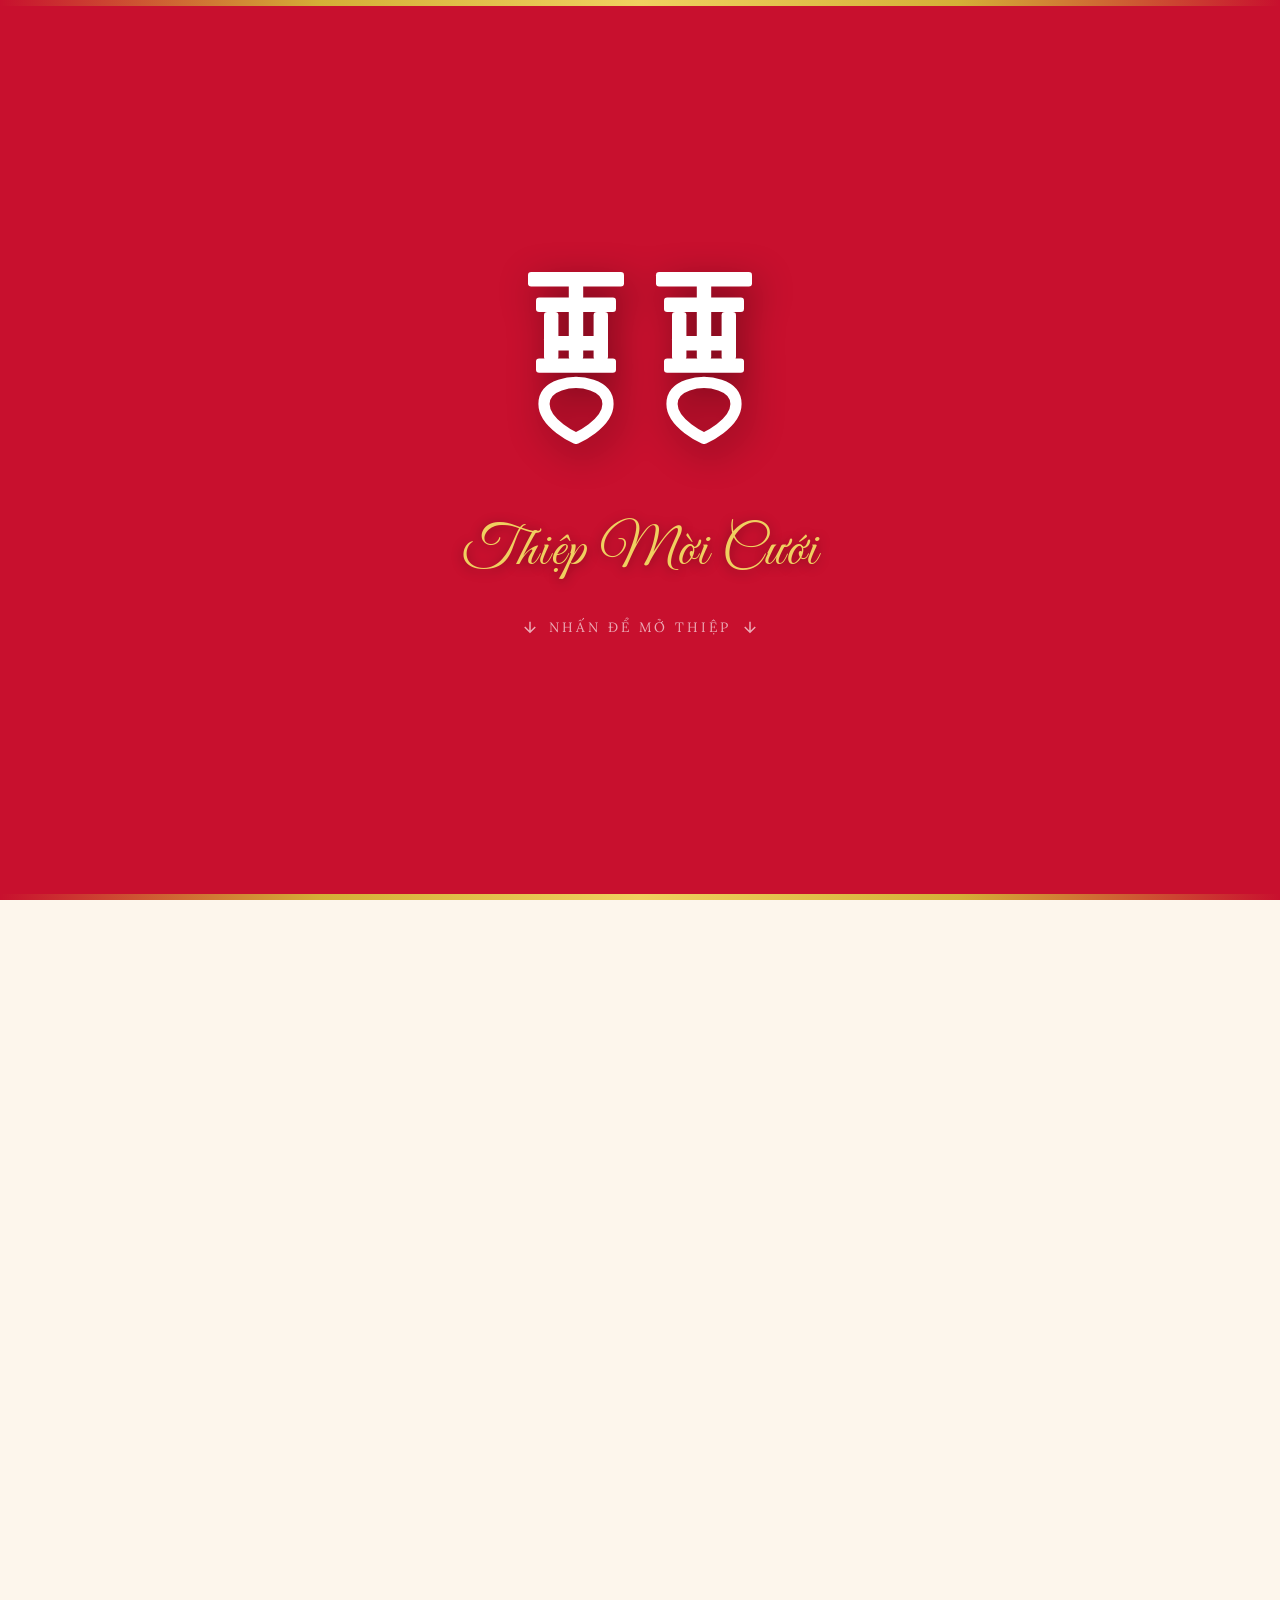
==== index.html @ eeea2973 "First commit" ====
<!DOCTYPE html>
<html lang="vi">
<head>
  <meta charset="UTF-8" />
  <meta name="viewport" content="width=device-width, initial-scale=1.0" />
  <title>Thiệp Mời Cưới – Văn Cường &amp; Hải Lý</title>
  <meta name="description" content="Trân trọng kính mời bạn đến dự lễ thành hôn của Văn Cường và Hải Lý" />

  <!-- Favicon -->
  <link rel="icon" href="data:image/svg+xml,<svg xmlns='http://www.w3.org/2000/svg' viewBox='0 0 100 100'><text y='.9em' font-size='90'>💍</text></svg>" />

  <!-- Open Graph (share Zalo / Facebook đẹp) -->
  <meta property="og:type"        content="website" />
  <meta property="og:title"       content="Thiệp Mời Cưới – Hải Lý &amp; Văn Cường" />
  <meta property="og:description" content="Trân trọng kính mời bạn đến dự lễ thành hôn của Văn Cường và Hải Lý" />
  <meta property="og:image"       content="images/cover/1.jpg" />
  <meta name="twitter:card"       content="summary_large_image" />

  <link rel="preconnect" href="https://fonts.googleapis.com" />
  <link rel="preconnect" href="https://fonts.gstatic.com" crossorigin />
  <link href="https://fonts.googleapis.com/css2?family=Playfair+Display:ital,wght@0,400;0,600;0,700;1,400&family=Great+Vibes&family=Lora:ital,wght@0,400;0,500;0,600;1,400;1,500&display=swap" rel="stylesheet" />
  <link rel="stylesheet" href="css/style.css?v=3" />
</head>
<body>

  <!-- ██████████████████████████████████████████
       CURTAIN – Màn kéo Song Hỷ
  ██████████████████████████████████████████ -->
  <div id="curtain" role="button" tabindex="0" aria-label="Nhấn để mở thiệp cưới" onclick="openCurtain()">
    <div class="curtain-inner">
      <div class="song-hy-wrap">
        <svg viewBox="0 0 300 280" xmlns="http://www.w3.org/2000/svg" fill="white">
          <!-- Left 喜 -->
          <rect x="10"  y="10"  width="120" height="18" rx="4"/>
          <rect x="20"  y="42"  width="100" height="18" rx="4"/>
          <rect x="30"  y="60"  width="18"  height="60" rx="4"/>
          <rect x="92"  y="60"  width="18"  height="60" rx="4"/>
          <rect x="30"  y="90"  width="80"  height="18" rx="4"/>
          <rect x="61"  y="10"  width="18"  height="110" rx="4"/>
          <rect x="20"  y="118" width="100" height="18" rx="4"/>
          <path d="M70,148 C70,148 30,148 30,175 C30,200 70,218 70,218 C70,218 110,200 110,175 C110,148 70,148 70,148 Z"
                fill="none" stroke="white" stroke-width="14" stroke-linejoin="round"/>
          <!-- Right 喜 -->
          <rect x="170" y="10"  width="120" height="18" rx="4"/>
          <rect x="180" y="42"  width="100" height="18" rx="4"/>
          <rect x="190" y="60"  width="18"  height="60" rx="4"/>
          <rect x="252" y="60"  width="18"  height="60" rx="4"/>
          <rect x="190" y="90"  width="80"  height="18" rx="4"/>
          <rect x="221" y="10"  width="18"  height="110" rx="4"/>
          <rect x="180" y="118" width="100" height="18" rx="4"/>
          <path d="M230,148 C230,148 190,148 190,175 C190,200 230,218 230,218 C230,218 270,200 270,175 C270,148 230,148 230,148 Z"
                fill="none" stroke="white" stroke-width="14" stroke-linejoin="round"/>
        </svg>
      </div>
      <p class="curtain-title">Thiệp Mời Cưới</p>
      <p class="curtain-hint">
        <svg width="18" height="18" viewBox="0 0 24 24" fill="none" stroke="currentColor" stroke-width="2"><path d="M12 5v14M5 12l7 7 7-7"/></svg>
        Nhấn để mở thiệp
        <svg width="18" height="18" viewBox="0 0 24 24" fill="none" stroke="currentColor" stroke-width="2"><path d="M12 5v14M5 12l7 7 7-7"/></svg>
      </p>
    </div>
  </div>

  <!-- ██████████████████████████████████████████
       SITE HEADER – Sticky navigation
  ██████████████████████████████████████████ -->
  <header class="site-header" id="site-header">
    <div class="site-header-inner">
      <p class="site-header-names">Hải Lý <span class="header-heart">♡</span> Văn Cường</p>
      <div class="site-header-tagline-wrap">
        <span class="tagline-line"></span>
        <p class="site-header-tagline">Just Married</p>
        <span class="tagline-line"></span>
      </div>
      <nav class="site-header-nav">
        <a href="#groom">Cặp đôi</a>
        <a href="#gallery">Album Hình Cưới</a>
        <a href="#events">Sự kiện cưới</a>
      </nav>
    </div>
  </header>

  <!-- ██████████████████████████████████████████
       MAIN PAGE
  ██████████████████████████████████████████ -->
  <div id="page">

    <!-- ══════════════════════════════════════
         1. THIỆP MỜI – Layout dọc (ảnh trên + nội dung dưới)
    ══════════════════════════════════════ -->
    <section id="cover" class="hero-section">

      <!-- Phần trên: Ảnh cặp đôi slider (Hỗ trợ lướt tay) -->
      <div class="hero-photo" id="hero-slider">
        <div class="hero-slider-track" id="hero-track">
          <div class="hero-slide"><img src="images/cover/1.jpg" alt="Văn Cường & Hải Lý" class="hero-photo-img" loading="eager" /></div>
          <div class="hero-slide"><img src="images/cover/2.jpg" alt="Văn Cường & Hải Lý" class="hero-photo-img" loading="lazy" /></div>
          <div class="hero-slide"><img src="images/cover/3.jpg" alt="Văn Cường & Hải Lý" class="hero-photo-img" loading="lazy" /></div>
        </div>
        <!-- Chỉ báo chấm -->
        <div class="hero-slider-dots" id="hero-dots"></div>
        <!-- Gradient mờ dần xuống -->
        <div class="hero-photo-fade"></div>
      </div>

      <!-- Phần dưới: Nội dung thiệp -->
      <div class="hero-card reveal">
        <!-- Song Hỷ nhỏ hơn & tinh sảo -->
        <div class="hero-songhy">
          <svg viewBox="0 0 300 280" xmlns="http://www.w3.org/2000/svg" fill="var(--red)" width="60">
            <path d="M10,40 L130,40 M10,80 L130,80 M40,20 L40,110 M100,20 L100,110 M10,120 L130,120 M40,120 L40,240 L100,240 L100,120 M40,180 L100,180" stroke="var(--red)" stroke-width="12" fill="none" stroke-linecap="round"/>
            <path d="M170,40 L290,40 M170,80 L290,80 M200,20 L200,110 M260,20 L260,110 M170,120 L290,120 M200,120 L200,240 L260,240 L260,120 M200,180 L260,180" stroke="var(--red)" stroke-width="12" fill="none" stroke-linecap="round"/>
          </svg>
        </div>

        <p class="hero-invite-label">Trân trọng kính mời</p>
        <p class="hero-invite-sub">Bạn và Người Thương</p>
        <div class="gold-line"></div>

        <h1 class="hero-title">Lễ Thành Hôn</h1>
        <p class="hero-names">Hải Lý <span>&amp;</span> Văn Cường</p>
        
        <div class="hero-body-text">
          Lễ thành hôn được tổ chức vào lúc <strong>09 GIỜ 00</strong><br/>
          <strong>CHỦ NHẬT - NGÀY 12 THÁNG 04 NĂM 2026</strong><br/>
          <span style="font-size: 0.85rem;">(Tức ngày 25 tháng 02 năm Bính Ngọ)</span><br/><br/>
          TẠI: <strong>TƯ GIA NHÀ TRAI</strong><br/>
          <em style="color: var(--gold-dk);">Số 230 phố Phạm Huy Thông, Xã Ân Thi, Tỉnh Hưng Yên</em>
        </div>

        <div class="hero-ornament">✦ ❦ ✦</div>

        <p class="hero-body-text" style="margin-bottom: 25px;">
          Sự hiện diện của Quý vị<br/>
          là niềm vinh hạnh cho gia đình chúng tôi!
        </p>

        <!-- Khung tên cha mẹ hai bên -->
        <div class="hero-families-grid">
          <div class="family-side-col">
            <p class="family-label">Gia đình Nhà Gái</p>
            <p class="family-parent">Ông: Mai Văn Hiền</p>
            <p class="family-parent">Bà: Tống Thị Lại</p>
          </div>
          <div class="family-divider-vertical"></div>
          <div class="family-side-col">
            <p class="family-label">Gia đình Nhà Trai</p>
            <p class="family-parent">Ông: Nguyễn Văn Thố</p>
            <p class="family-parent">Bà: Nguyễn Thị Quyên</p>
          </div>
        </div>

        <p class="hero-scroll-hint">↓ Cuộn xuống ↓</p>
      </div>

    </section>


    <!-- ══════════════════════════════════════
         3. CHÚ RỂ
    ══════════════════════════════════════ -->
    <section id="groom" class="person-section groom-section">
      <div class="person-inner reveal">
        <div class="person-photo-wrap">
          <div class="person-photo-placeholder">
            <img
              src="images/groom/4.jpg"
              alt="Chú rể Nguyễn Văn Cường"
              class="person-photo-img"
              loading="lazy"
            />
          </div>
          <div class="person-photo-frame"></div>
        </div>
        <div class="person-info">
          <p class="person-role">Chú Rể</p>
          <h2 class="person-name">Nguyễn Văn Cường</h2>
          <div class="gold-line gold-line--left"></div>
          <p class="person-desc">
            Chàng trai với nụ cười ấm áp và trái tim chân thành.<br/>
            Người đã chọn Hải Lý làm bạn đồng hành suốt cuộc đời.
          </p>
          <div class="person-tags">
            <span>Đến từ Hưng Yên</span>
          </div>
        </div>
      </div>
    </section>

    <!-- ══════════════════════════════════════
         4. CÔ DÂU
    ══════════════════════════════════════ -->
    <section id="bride" class="person-section bride-section">
      <div class="person-inner person-inner--reverse reveal">
        <div class="person-photo-wrap">
          <div class="person-photo-placeholder">
            <img
              src="images/bride/5.jpg"
              alt="Cô dâu Mai Thị Hải Lý"
              class="person-photo-img"
              loading="lazy"
            />
          </div>
          <div class="person-photo-frame"></div>
        </div>
        <div class="person-info">
          <p class="person-role">Cô Dâu</p>
          <h2 class="person-name">Mai Thị Hải Lý</h2>
          <div class="gold-line gold-line--left"></div>
          <p class="person-desc">
            Cô gái với đôi mắt sáng và nụ cười rạng rỡ.<br/>
            Người đã chọn Văn Cường làm điểm tựa của cả cuộc đời.
          </p>
          <div class="person-tags">
            <span>📍 Đến từ Thanh Hóa</span>
          </div>
        </div>
      </div>
    </section>

    <!-- ══════════════════════════════════════
         8. THỜI GIAN SỰ KIỆN
    ══════════════════════════════════════ -->
    <section id="events" class="events-section">
      <div class="section-header reveal">
        <p class="section-tag">📅 Thời Gian Tổ Chức</p>
        <h2 class="section-title">Chương Trình</h2>
        <div class="gold-line"></div>
      </div>

      <!-- Countdown -->
      <div class="countdown-wrap reveal">
        <p class="countdown-label">Đếm ngược đến ngày vui</p>
        <div class="countdown" id="countdown">
          <div class="cd-box"><div class="cd-num" id="cd-days">--</div><div class="cd-lbl">Ngày</div></div>
          <div class="cd-box"><div class="cd-num" id="cd-hours">--</div><div class="cd-lbl">Giờ</div></div>
          <div class="cd-box"><div class="cd-num" id="cd-mins">--</div><div class="cd-lbl">Phút</div></div>
          <div class="cd-box"><div class="cd-num" id="cd-secs">--</div><div class="cd-lbl">Giây</div></div>
        </div>
      </div>

      <div class="event-cards reveal">
        <!-- Sự kiện 1 -->
        <div class="event-card">
          <div class="event-icon">💍</div>
          <h3 class="event-title">Lễ Nạp Tài</h3>
          <div class="event-divider"></div>
          <div class="event-info-row">
            <span class="event-date">Thứ 3, 07/04/2026</span>
            <span class="event-time">07 giờ 00</span>
          </div>
          <p class="event-address"><strong>(Tức ngày 20/02 Âm lịch)</strong><br/>Tại tư gia nhà gái<br/>Thôn Mỹ Dương, Xã Hà Long, Tỉnh Thanh Hóa</p>
        </div>

        <!-- Sự kiện 2 -->
        <div class="event-card">
          <div class="event-icon">🍲</div>
          <h3 class="event-title">Bữa Cơm Thân Mật</h3>
          <div class="event-divider"></div>
          <div class="event-info-row">
            <span class="event-date">Thứ 7, 11/04/2026</span>
            <span class="event-time">10 giờ 00 sáng</span>
          </div>
          <p class="event-address"><strong>(Tức ngày 24/02 Âm lịch)</strong><br/>Tại tư gia nhà gái<br/>Thôn Mỹ Dương, Xã Hà Long, Tỉnh Thanh Hóa</p>
        </div>

        <!-- Sự kiện 3 -->
        <div class="event-card">
          <div class="event-icon">🥂</div>
          <h3 class="event-title">Lễ Thành Hôn & Tiệc Cưới</h3>
          <div class="event-divider"></div>
          <div class="event-info-row">
            <span class="event-date">Chủ Nhật, 12/04/2026</span>
            <span class="event-time">09 giờ 00 sáng</span>
          </div>
          <p class="event-address">Tại tư gia nhà trai<br/>Số 230 phố Phạm Huy Thông, Xã Ân Thi, Tỉnh Hưng Yên</p>
        </div>
      </div><!-- /.event-cards -->
    </section>

    <!-- ══════════════════════════════════════
         10. QUÀ CƯỚI & VỊ TRÍ
    ══════════════════════════════════════ -->
    <section id="qr" class="qr-section reveal" style="background: var(--cream); padding: 50px 20px;">
      <div class="section-header">
        <p class="section-tag">🎁 Mừng Cưới & 📍 Chỉ Đường</p>
        <h2 class="section-title">Quà Cưới & Vị Trí</h2>
        <div class="gold-line"></div>
        <p class="section-text">
          Mọi sự hiện diện đều là món quà quý giá nhất. Bạn có thể mừng cưới<br/>
          hoặc xem bản đồ chỉ đường bên dưới.
        </p>
      </div>
      <div class="qr-cards" style="max-width: 1100px; margin: 0 auto;">
        <!-- Card Nhà Trai -->
        <div class="qr-card" style="max-width: 520px; width: 100%;">
          <p class="qr-role">Chú Rể (Nhà Trai)</p>
          <p class="qr-name">Nguyễn Văn Cường</p>
          <div class="qr-flex-row">
            <!-- QR -->
            <div class="qr-item">
              <div class="qr-box">
                <img src="https://img.vietqr.io/image/MB-200068866-compact2.png?accountName=NGUYEN%20VAN%20CUONG" alt="QR Chú Rể" style="width: 100%; height: auto; border-radius: 10px;">
              </div>
              <p class="qr-bank">MBBank</p>
              <p class="qr-account">STK: 200068866</p>
            </div>
            <!-- Map -->
            <div class="map-item">
              <div class="qr-box" style="padding: 0; overflow: hidden; border-radius: 12px;">
                <iframe src="https://www.google.com/maps/embed?pb=!1m17!1m12!1m3!1d5588.167264202053!2d106.07519699449956!3d20.805268425212102!2m3!1f0!2f0!3f0!3m2!1i1024!2i768!4f13.1!3m2!1m1!2zMjDCsDQ4JzIwLjgiTiAxMDbCsDA0JzQzLjAiRQ!5e0!3m2!1svi!2s!4v1774176995070!5m2!1svi!2s" width="100%" height="220" style="border:0; display: block;" allowfullscreen="" loading="lazy" referrerpolicy="no-referrer-when-downgrade"></iframe>
              </div>
              <p class="qr-bank">📍 Ân Thi - Hưng Yên</p>
              <p class="qr-account">Chỉ đường nhà Trai</p>
            </div>
          </div>
        </div>

        <!-- Card Nhà Gái -->
        <div class="qr-card" style="max-width: 520px; width: 100%;">
          <p class="qr-role">Cô Dâu (Nhà Gái)</p>
          <p class="qr-name">Mai Thị Hải Lý</p>
          <div class="qr-flex-row">
            <!-- QR -->
            <div class="qr-item">
              <div class="qr-box">
                <img src="https://img.vietqr.io/image/ICB-108880328864-compact2.png?accountName=MAI%20THI%20HAI%20LY" alt="QR Cô Dâu" style="width: 100%; height: auto; border-radius: 10px;">
              </div>
              <p class="qr-bank">VietinBank</p>
              <p class="qr-account">STK: 108880328864</p>
            </div>
            <!-- Map -->
            <div class="map-item">
              <div class="qr-box" style="padding: 0; overflow: hidden; border-radius: 12px;">
                <iframe src="https://www.google.com/maps/embed?pb=!1m17!1m12!1m3!1d7495.345976560345!2d105.81343527116394!3d20.06413545974829!2m3!1f0!2f0!3f0!3m2!1i1024!2i768!4f13.1!3m2!1m1!2zMjDCsDAzJzUwLjMiTiAxMDXCsDQ4JzQ4LjQiRQ!5e0!3m2!1svi!2s!4v1774176956114!5m2!1svi!2s" width="100%" height="220" style="border:0; display: block;" allowfullscreen="" loading="lazy" referrerpolicy="no-referrer-when-downgrade"></iframe>
              </div>
              <p class="qr-bank">📍 Hà Trung - Thanh Hoá</p>
              <p class="qr-account">Chỉ đường nhà Gái</p>
            </div>
          </div>
        </div>
      </div>
    </section>



    <!-- ══════════════════════════════════════
         6. CÂU CHUYỆN TÌNH YÊU
    ══════════════════════════════════════ -->
    <section id="story" class="story-section">
      <div class="section-header reveal">
        <p class="section-tag">❤ Câu Chuyện Của Chúng Tôi</p>
        <h2 class="section-title">Hành Trình Tình Yêu</h2>
        <div class="gold-line"></div>
        <p class="section-text">
          Mỗi câu chuyện tình yêu đều đẹp theo cách riêng của nó,<br/>
          nhưng câu chuyện của chúng tôi là câu chuyện yêu thích nhất của chúng tôi.
        </p>
      </div>

      <div class="timeline-v2">

        <!-- Item 1: LEFT – text trái, ảnh phải -->
        <div class="tl2-item tl2-item--left reveal">
          <div class="tl2-content">
            <h3 class="tl2-title">Lần Đầu Gặp Nhau</h3>
            <p class="tl2-desc">Lần đầu gặp nhau trong một buổi tiệc của người bạn chung, giữa vô vàn người xa lạ… ánh mắt ta vô tình chạm nhau. Chỉ một khoảnh khắc ngắn ngủi ấy, nhưng lại như định mệnh đã khẽ lên tiếng. Từ cái nhìn đầu tiên ấy, mọi thứ dần bắt đầu — nhẹ nhàng, nhưng đủ sâu sắc để thay đổi cả một cuộc đời.</p>
          </div>
          <div class="tl2-dot"></div>
          <div class="tl2-photo">
            <img
              src="images/story/z7645731722626_acb56179fa75c90fd8df4c9d98863fc4.jpg"
              alt="Lần đầu gặp nhau"
              class="tl2-photo-img"
              loading="lazy"
            />
          </div>
        </div>

        <!-- Item 2: RIGHT – ảnh trái, text phải -->
        <div class="tl2-item tl2-item--right reveal">
          <div class="tl2-content">
            <h3 class="tl2-title">Chính Thức Hẹn Hò</h3>
            <p class="tl2-desc">Sau những ngày trò chuyện không ngừng, những dòng tin nhắn kéo dài đến khuya và những buổi cà phê đầy tiếng cười, chúng tôi dần nhận ra mình đã tìm thấy nhau.

Rồi một cách thật tự nhiên, chúng tôi chính thức bên nhau — từ đó, hai trái tim bắt đầu chung một nhịp đập.</p>
          </div>
          <div class="tl2-dot"></div>
          <div class="tl2-photo">
            <img
              src="images/story/z7645743670129_f21bcc566aed284ad19f9def90bb7ffd2.jpg"
              alt="Chính thức hẹn hò"
              class="tl2-photo-img"
              loading="lazy"
            />
          </div>
        </div>

        <!-- Item 3: LEFT – text trái, ảnh phải -->
        <div class="tl2-item tl2-item--left reveal">
          <div class="tl2-content">
            <h3 class="tl2-title">Chuyến Du Lịch Đầu Tiên</h3>
            <p class="tl2-desc">Tam Đảo là nơi chúng mình lựa chọn đầu tiên. Sau đó là một chuỗi food tour khắp Hà Nội, rồi những chuyến đi lên núi, xuống biển qua nhiều tỉnh thành khác.

Cứ thế, cùng nhau đi qua từng hành trình, chúng mình đã có thật nhiều kỷ niệm — hóa ra cũng đã đi được khá nhiều nơi rồi đó, hihi 😄</p>
          </div>
          <div class="tl2-dot"></div>
          <div class="tl2-photo">
            <img
              src="images/story/z7645737730275_b78ca836f72871135c5336a354ddeef2.jpg"
              alt="Chuyến du lịch đầu tiên"
              class="tl2-photo-img"
              loading="lazy"
            />
          </div>
        </div>

        <!-- Item 4: RIGHT – ảnh trái, text phải -->
        <div class="tl2-item tl2-item--right reveal">
          <div class="tl2-content">
            <h3 class="tl2-title">Lời Cầu Hôn</h3>
            <p class="tl2-desc">Anh đã từng đứng trước cổng nhà em rất nhiều lần, chỉ để được gặp em thêm một chút. Nhưng lần này, anh không muốn chỉ đứng dó nữa...Anh muốn đứng bên em cả đời. Em đồng ý làm vợ anh nhé?" Em khẽ gật đầu đồng ý.</p>
          </div>
          <div class="tl2-dot"></div>
          <div class="tl2-photo">
            <img
              src="images/story/z7645743670129_f21bcc566aed284ad19f9def90bb7ffd.jpg"
              alt="Lời cầu hôn"
              class="tl2-photo-img"
              loading="lazy"
            />
          </div>
        </div>

      </div>
    </section>


    <!-- ══════════════════════════════════════
         7. ALBUM ẢNH
    ══════════════════════════════════════ -->
    <section id="gallery" class="gallery-section">
      <div class="section-header reveal">
        <p class="section-tag">📸 Album Ảnh</p>
        <h2 class="section-title">Khoảnh Khắc Của Chúng Tôi</h2>
        <div class="gold-line"></div>
      </div>
      <div class="gallery-grid reveal">

        <!-- Cot 1: anh tall chiem 2 hang -->
        <div class="gallery-item">
          <img
            src="images/gallery/_TTT2731.jpg"
            alt="Khoảnh khắc 1"
            class="gallery-img"
            loading="lazy"
          />
          <div class="gallery-overlay"><span>💕</span></div>
        </div>

        <!-- Cot 2 + 3: hang 1 -->
        <div class="gallery-item">
          <img
            src="images/gallery/_TTT2773.jpg"
            alt="Khoảnh khắc 2"
            class="gallery-img"
            loading="lazy"
          />
          <div class="gallery-overlay"><span>💕</span></div>
        </div>

        <div class="gallery-item">
          <img
            src="images/gallery/_TTT2814.jpg"
            alt="Khoảnh khắc 3"
            class="gallery-img"
            loading="lazy"
          />
          <div class="gallery-overlay"><span>💕</span></div>
        </div>

        <!-- Cot 2 + 3: hang 2 -->
        <div class="gallery-item">
          <img
            src="images/gallery/_TTT2855.jpg"
            alt="Khoảnh khắc 4"
            class="gallery-img"
            loading="lazy"
          />
          <div class="gallery-overlay"><span>💕</span></div>
        </div>

        <div class="gallery-item">
          <img
            src="images/gallery/_TTT2939.jpg"
            alt="Khoảnh khắc 5"
            class="gallery-img"
            loading="lazy"
          />
          <div class="gallery-overlay"><span>💕</span></div>
        </div>

        <!-- Anh thu 6 -->
        <div class="gallery-item">
          <img
            src="images/gallery/_TTT2987.jpg"
            alt="Khoảnh khắc 6"
            class="gallery-img"
            loading="lazy"
          />
          <div class="gallery-overlay"><span>💕</span></div>
        </div>

        <!-- Hang 3: them 3 anh ngang de lap day khoang trong -->
        <div class="gallery-item">
          <img
            src="images/gallery/_TTT2992.jpg"
            alt="Khoảnh khắc 7"
            class="gallery-img"
            loading="lazy"
          />
          <div class="gallery-overlay"><span>💕</span></div>
        </div>

        <div class="gallery-item">
          <img
            src="images/gallery/_TTT3084.jpg"
            alt="Khoảnh khắc 8"
            class="gallery-img"
            loading="lazy"
          />
          <div class="gallery-overlay"><span>💕</span></div>
        </div>

        <div class="gallery-item">
          <img
            src="images/gallery/_TTT3112.jpg"
            alt="Khoảnh khắc 9"
            class="gallery-img"
            loading="lazy"
          />
          <div class="gallery-overlay"><span>💕</span></div>
        </div>

        <div class="gallery-item">
          <img
            src="images/gallery/_TTT3156.jpg"
            alt="Khoảnh khắc 10"
            class="gallery-img"
            loading="lazy"
          />
          <div class="gallery-overlay"><span>💕</span></div>
        </div>

        <div class="gallery-item">
          <img
            src="images/gallery/_TTT3203.jpg"
            alt="Khoảnh khắc 11"
            class="gallery-img"
            loading="lazy"
          />
          <div class="gallery-overlay"><span>💕</span></div>
        </div>

        <div class="gallery-item">
          <img
            src="images/gallery/hhhhhh.jpg"
            alt="Khoảnh khắc 12"
            class="gallery-img"
            loading="lazy"
          />
          <div class="gallery-overlay"><span>💕</span></div>
        </div>

        <div class="gallery-item">
          <img
            src="images/gallery/tttt.jpg"
            alt="Khoảnh khắc 13"
            class="gallery-img"
            loading="lazy"
          />
          <div class="gallery-overlay"><span>💕</span></div>
        </div>

      </div>
    </section>



    <!-- ══════════════════════════════════════
         9. RSVP
    ══════════════════════════════════════ -->
    <section id="rsvp" class="rsvp-section">
      <div class="section-header reveal">
        <p class="section-tag">💌 Xác Nhận Tham Dự</p>
        <h2 class="section-title">Bạn Sẽ Đến Chứ?</h2>
        <div class="gold-line"></div>
        <p class="section-text">
          Sự hiện diện của bạn là niềm vui lớn nhất với chúng tôi.<br/>
        </p>
      </div>
      <form class="rsvp-form reveal" id="rsvp-form">
        <div class="rsvp-row">
          <input type="text"   id="rsvp-name"   placeholder="Họ và tên của bạn ✦" required />
          <input type="tel"    id="rsvp-phone"  placeholder="Số điện thoại ✦" />
        </div>
        <select id="rsvp-attend">
          <option value="">-- Bạn có tham dự không? --</option>
          <option value="yes">✅ Tôi sẽ tham dự</option>
          <option value="no">❌ Rất tiếc, tôi không thể đến</option>
        </select>
        <input type="number" id="rsvp-guests" placeholder="Số người đi cùng (nếu có)" min="0" max="10" />
        <textarea id="rsvp-msg" placeholder="Lời chúc gửi đến cô dâu & chú rể... 💕"></textarea>
        <button type="submit" class="btn-rsvp">Gửi Xác Nhận 💌</button>
      </form>
    </section>

    <!-- ══════════════════════════════════════
         10. MÃ QR
    ══════════════════════════════════════ -->
    

    <!-- ══════════════════════════════════════
         FOOTER
    ══════════════════════════════════════ -->
    <footer class="site-footer">
      <div class="footer-songhy">囍</div>
      <span class="footer-names">Hải Lý &amp; Văn Cường</span>
      <p class="footer-date">12 · 04 · 2026</p>
      <p class="footer-wish">Trân trọng kính mời · Hạnh phúc mãi mãi 💕</p>
      <p class="footer-credit">Made with ❤ for our special day</p>
    </footer>

  </div><!-- /#page -->

  <!-- ══════════════════════════════════════
       RSVP TOAST NOTIFICATION MODAL
  ══════════════════════════════════════ -->
  <div id="rsvp-toast-overlay" class="rsvp-toast-overlay" role="dialog" aria-modal="true" aria-labelledby="rsvp-toast-title">
    <div id="rsvp-toast-box" class="rsvp-toast">
      <span class="rsvp-toast-icon" id="rsvp-toast-icon">💌</span>
      <div class="rsvp-toast-title" id="rsvp-toast-title-text">Cảm ơn bạn!</div>
      <div class="rsvp-toast-name" id="rsvp-toast-name"></div>
      <div class="rsvp-toast-divider"></div>
      <div class="rsvp-toast-msg" id="rsvp-toast-msg"></div>
      <div class="rsvp-toast-hearts" id="rsvp-toast-hearts">💕 ❤️ 💍 ❤️ 💕</div>
      <button class="rsvp-toast-close" id="rsvp-toast-close">Đóng lại</button>
    </div>
  </div>

  <!-- Muisc Box -->
  <button id="music-toggle" class="music-toggle" aria-label="Tắt/Mở Nhạc" onclick="toggleMusic()">
    <svg xmlns="http://www.w3.org/2000/svg" viewBox="0 0 24 24" fill="currentColor" width="24" height="24"><path d="M12 3v10.55c-.59-.34-1.27-.55-2-.55-2.21 0-4 1.79-4 4s1.79 4 4 4 4-1.79 4-4V7h4V3h-6z"/></svg>
  </button>
  <audio id="bg-music" loop>
    <source src="media/music.mp3" type="audio/mpeg">
  </audio>

  <!-- Hearts canvas -->
  <canvas id="hearts-canvas" aria-hidden="true"></canvas>

  <script src="js/main.js?v=3"></script>
</body>
</html>
---- css/style.css ----
/* ===========================================================
   RESET & VARIABLES
=========================================================== */
*, *::before, *::after { margin: 0; padding: 0; box-sizing: border-box; }

:root {
  --red:     #c8102e;
  --red-dk:  #9b0b22;
  --gold:    #d4af37;
  --gold-lt: #f0d060;
  --cream:   #fdf6ec;
  --cream-dk:#f5e8d0;
  --text:    #3a2a1a;
  --text-lt: #7a5c3a;
  --white:   #ffffff;
  --shadow:  rgba(0,0,0,0.12);
}

html { scroll-behavior: smooth; }
body { font-family: 'Lora', serif; color: var(--text); background: var(--cream); overflow-x: hidden; }

/* ===========================================================
   HEARTS CANVAS (xuyen suot)
=========================================================== */
#hearts-canvas {
  position: fixed; inset: 0;
  pointer-events: none; z-index: 9999;
  width: 100%; height: 100%;
}

/* ===========================================================
   CURTAIN
=========================================================== */
#curtain {
  position: fixed; inset: 0; z-index: 1000;
  background: var(--red);
  display: flex; align-items: center; justify-content: center;
  cursor: pointer;
  transition: transform 1.3s cubic-bezier(.77,0,.18,1);
  transform-origin: top center;
}
/* Accessibility: hiển thị outline khi focus bằng bàn phím */
#curtain:focus-visible {
  outline: 3px solid var(--gold-lt);
  outline-offset: -6px;
}
#curtain.open { transform: translateY(-100%); }
#curtain::before, #curtain::after {
  content: ''; position: absolute; left: 0; right: 0; height: 6px;
  background: linear-gradient(90deg, transparent, var(--gold), var(--gold-lt), var(--gold), transparent);
}
#curtain::before { top: 0; }
#curtain::after  { bottom: 0; }

.curtain-inner { 
  text-align: center; 
  display: flex; flex-direction: column; align-items: center; justify-content: center;
  width: 100%; padding: 20px;
}

.song-hy-wrap {
  width: min(240px, 52vw);
  filter: drop-shadow(6px 10px 18px rgba(0,0,0,.4));
  animation: float 3s ease-in-out infinite;
}
@keyframes float {
  0%,100% { transform: translateY(0); }
  50%      { transform: translateY(-14px); }
}

.curtain-title {
  font-family: 'Great Vibes', cursive;
  color: var(--gold-lt); font-size: clamp(2rem,6vw,3.5rem);
  margin-top: 24px; letter-spacing: 2px;
  text-shadow: 0 2px 12px rgba(0,0,0,.4);
}
.curtain-sub {
  font-family: 'Lora', serif;
  color: rgba(255,255,255,.8); font-size: clamp(1rem,3vw,1.4rem);
  letter-spacing: 4px; margin-top: 8px;
}
.curtain-hint {
  margin-top: 32px; color: rgba(255,255,255,.65);
  font-family: 'Lora', serif;
  font-size: .85rem; letter-spacing: 3px; text-transform: uppercase;
  display: flex; align-items: center; justify-content: center; gap: 10px;
  animation: pulse 2s ease-in-out infinite;
}
@keyframes pulse { 0%,100%{opacity:.5} 50%{opacity:1} }
.curtain-hint svg { animation: bounce 1.5s ease-in-out infinite; }
@keyframes bounce { 0%,100%{transform:translateY(0)} 50%{transform:translateY(6px)} }

/* ===========================================================
   PAGE WRAPPER
=========================================================== */
#page { opacity: 0; transition: opacity .6s ease; }
#page.visible { opacity: 1; }

/* ===========================================================
   SHARED UTILITIES
=========================================================== */
.gold-line {
  width: 160px; height: 1px; margin: 18px auto;
  background: linear-gradient(90deg, transparent, var(--gold), transparent);
}
.gold-line--left { margin-left: 0; }

.section-tag {
  font-family: 'Playfair Display', serif;
  font-size: .7rem; letter-spacing: 5px; text-transform: uppercase;
  color: var(--gold); margin-bottom: 10px;
}
.section-title {
  font-family: 'Great Vibes', cursive;
  font-size: clamp(2.2rem,6vw,3.5rem); color: var(--red-dk);
}
.section-text {
  font-family: 'Lora', serif;
  font-size: .95rem; line-height: 1.9; color: var(--text-lt);
  font-style: italic; font-weight: 400; margin-top: 12px;
}
.section-header { text-align: center; margin-bottom: 15px; }

/* Scroll reveal */
.reveal { opacity: 0; transform: translateY(30px); transition: opacity .8s ease, transform .8s ease; }
.reveal.visible { opacity: 1; transform: translateY(0); }

/* ===========================================================
   SITE HEADER (sticky)
=========================================================== */
.site-header {
  position: sticky;
  top: 0;
  z-index: 500;
  background: rgba(255,255,255,0.97);
  backdrop-filter: blur(12px);
  border-bottom: 1px solid rgba(212,175,55,0.15);
  box-shadow: 0 2px 20px rgba(0,0,0,0.04);
  transition: opacity .6s ease, box-shadow 0.3s ease;
  opacity: 0;
  pointer-events: none;
}
.site-header.visible {
  opacity: 1;
  pointer-events: auto;
}
.site-header.scrolled {
  box-shadow: 0 4px 30px rgba(0,0,0,0.1);
}
.site-header-inner {
  max-width: 900px;
  margin: 0 auto;
  padding: 14px 20px 10px;
  display: flex;
  flex-direction: column;
  align-items: center;
  gap: 2px;
}
.site-header-names {
  font-family: 'Great Vibes', cursive;
  font-size: clamp(1.6rem, 4vw, 2.4rem);
  color: #3a3a50;
  line-height: 1.2;
  letter-spacing: 1px;
}
.header-heart {
  color: #c8a0a0;
  font-size: 0.85em;
  margin: 0 6px;
  display: inline-block;
  animation: heartbeat 1.8s ease-in-out infinite;
}
@keyframes heartbeat {
  0%,100% { transform: scale(1); }
  14%      { transform: scale(1.25); }
  28%      { transform: scale(1); }
  42%      { transform: scale(1.15); }
  56%      { transform: scale(1); }
}

/* Tagline with decorative lines on both sides */
.site-header-tagline-wrap {
  display: flex;
  align-items: center;
  gap: 14px;
  margin: 4px 0 6px;
}
.tagline-line {
  display: block;
  width: 60px;
  height: 1px;
  background: linear-gradient(90deg, transparent, #c0b090, transparent);
}
.site-header-tagline {
  font-family: 'Lora', serif;
  font-size: .72rem;
  letter-spacing: 5px;
  text-transform: uppercase;
  color: #b0a090;
  margin: 0;
  white-space: nowrap;
}

.site-header-nav {
  display: flex;
  gap: 32px;
  margin-top: 4px;
  flex-wrap: wrap;
  justify-content: center;
}
.site-header-nav a {
  font-family: 'Lora', serif;
  font-size: .82rem;
  letter-spacing: 1.5px;
  color: #7a5c5c;
  text-decoration: none;
  position: relative;
  padding-bottom: 2px;
  transition: color 0.25s ease;
}
.site-header-nav a::after {
  content: '';
  position: absolute;
  bottom: 0; left: 0; right: 0;
  height: 1px;
  background: var(--gold);
  transform: scaleX(0);
  transform-origin: center;
  transition: transform 0.25s ease;
}
.site-header-nav a:hover { color: var(--red); }
.site-header-nav a:hover::after { transform: scaleX(1); }

/* Responsive: header nhỏ hơn trên mobile */
@media (max-width: 480px) {
  .site-header-nav { gap: 16px; }
  .site-header-nav a { font-size: .78rem; }
  .tagline-line { width: 36px; }
  .site-header-tagline { letter-spacing: 3px; font-size: .65rem; }
}

/* ===========================================================
   1. HERO SECTION - Anh tren + Thiep duoi
=========================================================== */
.hero-section {
  background: var(--cream);
  display: flex; flex-direction: column;
}
.hero-photo {
  position: relative;
  width: 100%;
  height: 75vh;
  min-height: 380px;
  overflow: hidden;
}
/* Slider lướt ngang */
.hero-slider-track {
  display: flex; height: 100%; width: 100%;
  transition: transform 0.6s cubic-bezier(0.25, 1, 0.5, 1);
  cursor: grab;
  /* Ép mượt track chuyển động (hardware layer) */
  will-change: transform;
  transform: translateZ(0);
}
.hero-slider-track:active { cursor: grabbing; }

.hero-slide {
  flex: 0 0 100%; width: 100%; height: 100%;
  position: relative; overflow: hidden;
}

.hero-photo-img {
  width: 100%; height: 100%;
  object-fit: cover; object-position: center 30%;
  display: block; pointer-events: none;
  /* Chống giật (hardware acceleration) */
  will-change: transform;
  backface-visibility: hidden;
  -webkit-backface-visibility: hidden;
  transform: scale(1) translateZ(0);
  transition: transform 6s linear;
}
.hero-photo-img[src*="3.jpg"] {
  object-position: center 24%;
}
.hero-photo-img[src*="2.jpg"] {
  object-position: center 37%;
}
.hero-slide.kb-active .hero-photo-img {
  transform: scale(1.07) translateZ(0);
}

/* Dots */
.hero-slider-dots {
  position: absolute; bottom: 30px; left: 50%;
  transform: translateX(-50%); display: flex; gap: 8px; z-index: 10;
}
.dot {
  width: 8px; height: 8px; border-radius: 50%;
  background: rgba(255,255,255,0.4);
  transition: all 0.3s ease; cursor: pointer;
}
.dot.active {
  background: var(--gold); transform: scale(1.3);
  box-shadow: 0 0 10px rgba(212,175,55,0.5);
}

.hero-photo-fade {
  position: absolute; bottom: 0; left: 0; right: 0;
  height: 120px;
  background: linear-gradient(to bottom, transparent, var(--cream));
  z-index: 5; pointer-events: none;
}
.hero-card {
  background: white;
  text-align: center;
  padding: clamp(24px, 4vw, 40px) clamp(16px, 4vw, 32px);
  max-width: 620px;
  width: 92%;
  margin: -60px auto 30px;
  border-radius: 20px;
  border: 1px solid rgba(212, 175, 55, 0.3);
  box-shadow: 0 20px 80px rgba(155, 11, 34, 0.08), 0 4px 20px rgba(212, 175, 55, 0.1);
  position: relative;
  z-index: 20;
}
.hero-card::before {
  content: '';
  position: absolute;
  inset: 8px;
  border: 1px solid rgba(212, 175, 55, 0.2);
  border-radius: 14px;
  pointer-events: none;
}
.hero-songhy { margin-bottom: 10px; }
.hero-invite-label {
  font-family: 'Playfair Display', serif;
  font-size: .72rem; letter-spacing: 5px; text-transform: uppercase;
  color: var(--text-lt); margin-bottom: 4px;
}
.hero-invite-sub {
  font-family: 'Lora', serif;
  font-size: .9rem; color: var(--text-lt); font-style: italic;
  margin-bottom: 16px;
}
.hero-title {
  font-family: 'Playfair Display', serif;
  font-size: clamp(1.6rem, 5vw, 2.8rem); color: var(--red-dk);
  font-weight: 700; margin: 8px 0 4px;
}
.hero-names {
  font-family: 'Great Vibes', cursive;
  font-size: clamp(2rem, 6vw, 3.8rem); color: var(--red);
  line-height: 1.2; margin-bottom: 8px;
  white-space: nowrap;
}
@media (max-width: 520px) {
  .hero-names { white-space: normal; }
}
.hero-names span { color: var(--gold); }
.hero-body-text {
  font-family: 'Lora', serif;
  font-size: 1rem; line-height: 2; color: var(--text-lt);
  font-style: italic; margin: 10px 0;
}
.hero-body-text strong { color: var(--red-dk); font-style: normal; font-weight: 600; }
.hero-ornament {
  color: var(--gold); font-size: 1rem; letter-spacing: 8px;
  margin: 10px 0;
}
.hero-families-grid {
  display: flex;
  justify-content: center;
  align-items: center;
  gap: 30px;
  margin: 20px 0;
  padding: 15px 0;
  border-top: 1px solid rgba(212, 175, 55, 0.1);
  border-bottom: 1px solid rgba(212, 175, 55, 0.1);
}
.family-side-col {
  flex: 1;
}
.family-label {
  font-family: 'Playfair Display', serif;
  font-size: .75rem;
  letter-spacing: 2px;
  text-transform: uppercase;
  color: var(--gold);
  margin-bottom: 8px;
  font-weight: 700;
}
.family-parent {
  font-family: 'Lora', serif;
  font-size: .92rem;
  color: #9b0b22 !important;
  line-height: 1.6;
  font-style: italic;
  font-weight: 500;
}
.family-divider-vertical {
  width: 1px;
  height: 50px;
  background: rgba(212, 175, 55, 0.3);
}

@media (max-width: 520px) {
  .hero-families-grid {
    flex-direction: column;
    gap: 15px;
  }
  .family-divider-vertical {
    width: 60px;
    height: 1px;
  }
}
.hero-scroll-hint {
  font-family: 'Lora', serif;
  margin-top: 16px; font-size: .8rem; letter-spacing: 3px;
  color: var(--text-lt); opacity: .5;
  animation: pulse 2.5s ease-in-out infinite;
}
@keyframes fadeUp {
  from { opacity:0; transform: translateY(30px); }
  to   { opacity:1; transform: translateY(0); }
}

/* ===========================================================
   2. INVITATION CARD
=========================================================== */
.invitation-card-section {
  background: var(--cream);
  padding: 80px 20px;
  position: relative;
  display: flex; align-items: center; justify-content: center;
}

/* Corner decorations */
.card-corner {
  position: absolute; width: 100px; height: 100px;
  background-image: url("data:image/svg+xml,%3Csvg viewBox='0 0 100 100' xmlns='http://www.w3.org/2000/svg'%3E%3Cpath d='M0 0 Q50 0 50 50 Q50 0 100 0' stroke='%23d4af37' stroke-width='1.5' fill='none'/%3E%3Ccircle cx='8' cy='8' r='3' fill='%23d4af37' opacity='.6'/%3E%3C/svg%3E");
  background-size: contain; background-repeat: no-repeat; opacity: .4;
}
.card-corner--tl { top: 20px; left: 20px; }
.card-corner--tr { top: 20px; right: 20px; transform: rotate(90deg); }
.card-corner--bl { bottom: 20px; left: 20px; transform: rotate(270deg); }
.card-corner--br { bottom: 20px; right: 20px; transform: rotate(180deg); }

.card-body {
  max-width: 680px; width: 100%;
  background: white;
  border: 1px solid rgba(212,175,55,.3);
  border-radius: 20px;
  padding: clamp(40px,8vw,80px) clamp(30px,6vw,60px);
  box-shadow: 0 20px 80px rgba(155,11,34,.08), 0 4px 20px rgba(212,175,55,.1);
  text-align: center;
  position: relative;
}
.card-body::before {
  content: '';
  position: absolute; inset: 8px;
  border: 1px solid rgba(212,175,55,.2);
  border-radius: 14px; pointer-events: none;
}

.card-songhy { margin-bottom: 20px; }
.card-invite-label {
  font-family: 'Playfair Display', serif;
  font-size: .72rem; letter-spacing: 5px; text-transform: uppercase;
  color: var(--text-lt); margin-bottom: 10px;
}
.card-title {
  font-family: 'Playfair Display', serif;
  font-size: clamp(1.6rem,4vw,2.4rem); color: var(--red-dk);
  margin-bottom: 6px; font-weight: 700;
}
.card-names-big {
  font-family: 'Great Vibes', cursive;
  font-size: clamp(2.5rem,7vw,4rem); color: var(--red);
  line-height: 1.1;
}
.card-names-big span { color: var(--gold); }

.card-body-text {
  font-family: 'Lora', serif;
  font-size: .95rem; line-height: 1.9; color: var(--text-lt);
  font-style: italic; margin: 16px 0;
}
.card-body-text strong { color: var(--red-dk); font-style: normal; font-weight: 600; }

.card-divider-ornament {
  color: var(--gold); font-size: 1.2rem; letter-spacing: 8px;
  margin: 20px 0;
}

.card-families {
  display: flex; align-items: center; justify-content: center;
  gap: 16px; flex-wrap: wrap;
  font-family: 'Playfair Display', serif;
  font-size: .85rem; color: var(--text-lt); letter-spacing: 2px;
}
.amp-small { color: var(--gold); font-size: 1.4rem; }

/* ===========================================================
   3 & 4. PERSON SECTIONS (Chu re / Co dau)
=========================================================== */
.person-section { padding: 50px 20px; }
.groom-section { background: var(--cream-dk); }
.bride-section { background: var(--cream); }

.person-inner {
  max-width: 900px; margin: 0 auto;
  display: flex; align-items: center; gap: 60px; flex-wrap: wrap;
}
.person-inner--reverse { flex-direction: row-reverse; }

.person-photo-wrap {
  flex: 0 0 280px; position: relative;
}
.person-photo-placeholder {
  width: 280px;
  aspect-ratio: 3 / 4;          /* giữ tỉ lệ ảnh dọc, chiều cao tự tính */
  border-radius: 20px; overflow: hidden;
  position: relative;
  background: #1a0a0a;
}
/* Ảnh chú rể / cô dâu */
.person-photo-img {
  position: absolute; inset: 0;
  width: 100%; height: 100%;
  object-fit: cover;            /* cover để ảnh đầy đẹp, không bị trắng */
  object-position: center top;  /* ưu tiên phần đầu / mặt người */
  display: block;
  transition: transform .5s ease;
}
.person-photo-placeholder:hover .person-photo-img {
  transform: scale(1.04);
}
.person-photo-frame {
  position: absolute; inset: -8px;
  border: 2px solid rgba(212,175,55,.4);
  border-radius: 26px; pointer-events: none;
}

.person-info { flex: 1; min-width: 240px; }
.person-role {
  font-family: 'Playfair Display', serif;
  font-size: .7rem; letter-spacing: 5px; text-transform: uppercase;
  color: var(--gold); margin-bottom: 8px;
}
.person-name {
  font-family: 'Playfair Display', serif;
  font-size: clamp(1.6rem,4vw,2.4rem); color: var(--red-dk);
  margin-bottom: 4px; font-weight: 700;
}
.person-desc {
  font-family: 'Lora', serif;
  font-size: .95rem; line-height: 1.85; color: var(--text-lt);
  font-style: italic; margin-top: 16px;
}
.person-tags {
  display: flex; flex-wrap: wrap; gap: 10px; margin-top: 24px;
}
.person-tags span {
  background: white; border: 1px solid rgba(212,175,55,.3);
  border-radius: 20px; padding: 6px 14px;
  font-size: .85rem; color: var(--text-lt);
  box-shadow: 0 2px 8px rgba(212,175,55,.1);
}

/* ===========================================================
   5. FAMILIES
=========================================================== */
.families-section {
  padding: 50px 20px;
  background: linear-gradient(135deg, var(--red-dk) 0%, var(--red) 100%);
  color: white; text-align: center;
}
.families-section .section-tag { color: var(--gold-lt); }
.families-section .section-title { color: white; }
.families-section .gold-line { background: linear-gradient(90deg, transparent, var(--gold-lt), transparent); }

.families-grid {
  max-width: 760px; margin: 0 auto;
  display: flex; align-items: center; justify-content: center;
  gap: 30px; flex-wrap: wrap;
}
.family-card {
  background: rgba(255,255,255,.1); backdrop-filter: blur(10px);
  border: 1px solid rgba(255,255,255,.2);
  border-radius: 20px; padding: 36px 32px;
  flex: 1; min-width: 220px; max-width: 280px;
  transition: transform .3s, box-shadow .3s;
}
.family-card:hover { transform: translateY(-6px); box-shadow: 0 16px 40px rgba(0,0,0,.2); }
.family-icon { font-size: 2rem; margin-bottom: 12px; }
.family-side {
  font-family: 'Playfair Display', serif;
  font-size: 1.2rem; color: var(--gold-lt); margin-bottom: 12px;
  font-weight: 600; letter-spacing: 3px;
}
.family-divider {
  width: 60px; height: 1px; margin: 12px auto;
  background: rgba(240,208,96,.4);
}
.family-parent {
  font-family: 'Lora', serif;
  font-size: .9rem; color: rgba(255,255,255,.85); line-height: 1.8;
}
.parent-role { font-family: 'Playfair Display', serif; color: var(--gold-lt); font-size: .7rem; letter-spacing: 2px; text-transform: uppercase; }
.family-address { margin-top: 12px; font-size: .85rem; color: rgba(255,255,255,.6); }
.family-heart { font-size: 2.5rem; color: var(--gold-lt); flex-shrink: 0; }

/* ===========================================================
   6. STORY / TIMELINE
=========================================================== */
.story-section { 
  padding: 80px 20px; 
  background: #f8f1e9; 
  border-top: 1px solid rgba(212,175,55,0.1);
}

.timeline-v2 {
  max-width: 1000px; margin: 0 auto;
  position: relative; padding: 10px 0;
}
/* Center line */
.timeline-v2::before {
  content: '';
  position: absolute; left: 50%; top: 0; bottom: 0;
  width: 2px;
  background: linear-gradient(to bottom, transparent, var(--gold), transparent);
  transform: translateX(-50%);
}

.tl2-item {
  display: flex; align-items: center;
  gap: 0; margin-bottom: 30px;
  position: relative; width: 100%;
}
/* LEFT: content | dot | photo */
.tl2-item--left  { flex-direction: row; }
/* RIGHT: content | dot | photo -> bi dao thanh photo | dot | content */
.tl2-item--right { flex-direction: row-reverse; }

/* Content va photo chiem deu 2 ben */
.tl2-content { flex: 1; padding: 0 40px; }
.tl2-photo   { flex: 1; }

/* Can chinh text huong vao truc giua */
.tl2-item--left  .tl2-content { text-align: right; }
.tl2-item--right .tl2-content { text-align: left; }

.tl2-desc { 
  font-family: 'Lora', serif; 
  font-size: 0.95rem; 
  line-height: 1.8; 
  color: var(--text-lt);
  text-align: justify;
  /* Đảm bảo căn lề justify nhưng vẫn giữ hướng dòng cuối theo block */
  text-align-last: inherit;
}
.tl2-item--left .tl2-desc { text-align-last: right; }
.tl2-item--right .tl2-desc { text-align-last: left; }

.tl2-title {
  font-family: 'Playfair Display', serif;
  font-size: 1.6rem; color: var(--red-dk); margin-bottom: 12px; font-weight: 700;
  line-height: 1.3;
}
.tl2-photo {
  flex: 1;
  border-radius: 16px; overflow: hidden;
  box-shadow: 0 10px 40px rgba(0,0,0,.15);
  aspect-ratio: 4 / 3;          /* giữ tỉ lệ ngang, chiều cao tự tính */
  position: relative;
  background: #111;
}
/* Ảnh timeline */
.tl2-photo-img {
  position: absolute; inset: 0;
  width: 100%; height: 100%;
  object-fit: cover;            /* fill đầy, crop nhẹ 2 cạnh */
  object-position: center;
  display: block;
  transition: transform .5s ease;
}
.tl2-photo:hover .tl2-photo-img { transform: scale(1.05); }

/* Dot nam trong flex, tu can giua nho align-items: center */
.tl2-dot {
  flex-shrink: 0;
  width: 22px; height: 22px;
  background: var(--gold); border-radius: 50%;
  border: 4px solid white;
  box-shadow: 0 0 0 5px rgba(212,175,55,.35);
  z-index: 2;
  position: relative;
}
/* Duong ke giua nam dung tai dot */
.tl2-dot::before {
  content: '';
  position: absolute; left: 50%; top: 50%;
  transform: translate(-50%, -50%);
  width: 2px; height: 80px;
  background: var(--gold);
  opacity: .3; z-index: -1;
}

.tl2-date {
  font-family: 'Playfair Display', serif;
  font-size: .85rem; letter-spacing: 3px; text-transform: uppercase;
  color: var(--red); margin-bottom: 8px; font-weight: 600;
}

/* ===========================================================
   7. GALLERY GIRD
=========================================================== */
.gallery-section { 
  padding: 80px 20px; 
  background: white; 
}
.gallery-grid {
  max-width: 1200px; margin: 40px auto 0;
  display: flex;
  flex-wrap: wrap;
  justify-content: center;
  gap: 15px;
}
.gallery-item {
  position: relative; border-radius: 12px; overflow: hidden;
  box-shadow: 0 4px 15px rgba(0,0,0,.08);
  width: calc(25% - 11.25px);
  cursor: pointer;
}

.gallery-img {
  width: 100%; height: auto;
  display: block; transition: transform .6s ease;
}
.gallery-item:hover .gallery-img { transform: scale(1.08); }

.gallery-overlay {
  position: absolute; inset: 0;
  background: rgba(155, 11, 34, 0.25);
  display: flex; align-items: center; justify-content: center;
  opacity: 0; transition: opacity .4s ease;
}
.gallery-item:hover .gallery-overlay { opacity: 1; }
.gallery-overlay span { font-size: 2rem; transform: scale(0); transition: transform .4s cubic-bezier(0.175, 0.885, 0.32, 1.275); }
.gallery-item:hover .gallery-overlay span { transform: scale(1); }

/* Tablet */
@media (max-width: 900px) {
  .gallery-item { width: calc(33.333% - 10px); }
}

/* Responsive grid */
@media (max-width: 768px) {
  .gallery-item { width: calc(50% - 7.5px); }
  .tl2-item { flex-direction: column !important; gap: 20px; }
  .tl2-content { padding: 0; text-align: center !important; }
  .tl2-dot { display: none; }
  .tl2-desc { text-align-last: center !important; }
  .timeline-v2::before { left: 20px; display: none; }
}

/* ===========================================================
   8. EVENTS & COUNTDOWN
=========================================================== */
.events-section { padding: 80px 20px; background: var(--cream-dk); }

.countdown-wrap { text-align: center; margin-bottom: 50px; }
.countdown-label { font-family: 'Playfair Display', serif; font-size: .85rem; letter-spacing: 4px; color: var(--text-lt); margin-bottom: 20px; text-transform: uppercase; }
.countdown { display: flex; justify-content: center; gap: clamp(10px, 3vw, 30px); }
.cd-box { 
  background: white; width: clamp(70px, 18vw, 100px); padding: 15px 0;
  border-radius: 15px; box-shadow: 0 10px 30px rgba(0,0,0,.05);
}
.cd-num { font-family: 'Playfair Display', serif; font-size: 1.8rem; color: var(--red); font-weight: 700; line-height: 1; }
.cd-lbl { font-family: 'Lora', serif; font-size: .75rem; color: var(--text-lt); margin-top: 5px; opacity: .7; }

.event-cards {
  max-width: 1000px; margin: 0 auto;
  display: flex; justify-content: center; gap: 30px; flex-wrap: wrap;
}
.event-card {
  background: white; flex: 1; min-width: 280px; max-width: 320px;
  padding: 40px 30px; border-radius: 20px; text-align: center;
  box-shadow: 0 15px 50px rgba(0,0,0,.06);
  border: 1px solid rgba(212,175,55,.2);
  transition: transform .3s;
}
.event-card:hover { transform: translateY(-8px); }
.event-icon { font-size: 2.5rem; margin-bottom: 15px; }
.event-title { font-family: 'Playfair Display', serif; color: var(--red-dk); font-size: 1.3rem; font-weight: 700; }
.event-divider { width: 50px; height: 1px; background: var(--gold); margin: 15px auto; }
.event-info-row { display: flex; flex-direction: column; gap: 5px; margin-bottom: 15px; }
.event-date { font-family: 'Lora', serif; font-weight: 600; color: var(--text); font-size: .95rem; }
.event-time { font-family: 'Lora', serif; color: var(--gold); font-weight: 500; }
.event-address { font-family: 'Lora', serif; font-size: .9rem; color: var(--text-lt); line-height: 1.6; }

/* ===========================================================
   9. RSVP FORM
=========================================================== */
.rsvp-section { padding: 100px 20px; background: var(--cream-dk); position: relative; }
.rsvp-form {
  max-width: 600px; margin: 40px auto 0;
  display: flex; flex-direction: column; gap: 20px;
}
.rsvp-row { display: flex; gap: 20px; }
@media (max-width: 500px) { .rsvp-row { flex-direction: column; } }

.rsvp-form input, .rsvp-form select, .rsvp-form textarea {
  width: 100%; padding: 16px 20px;
  border: 1px solid #e0e0e0; border-radius: 12px;
  background: white; font-family: 'Lora', serif; font-size: .95rem;
  transition: all .3s;
}
.rsvp-form input:focus, .rsvp-form select:focus, .rsvp-form textarea:focus {
  outline: none; border-color: var(--gold); background: white;
  box-shadow: 0 0 0 4px rgba(212,175,55,.1);
}
.rsvp-form textarea { height: 120px; resize: none; }

.btn-rsvp {
  padding: 18px; border: none; border-radius: 12px;
  background: linear-gradient(135deg, var(--red) 0%, var(--red-dk) 100%);
  color: white; font-family: 'Lora', serif; font-weight: 600; font-size: 1rem;
  cursor: pointer; box-shadow: 0 10px 25px rgba(200,16,46,.25);
  transition: transform .3s, box-shadow .3s;
}
.btn-rsvp:hover { transform: translateY(-3px); box-shadow: 0 15px 35px rgba(200,16,46,.35); }

/* ===========================================================
   10. MAPS
=========================================================== */
.map-wrap {
  width: 100%; height: 400px; margin-top: 40px;
  border-radius: 20px; overflow: hidden;
  box-shadow: 0 10px 40px rgba(0,0,0,.1);
}
.map-wrap iframe { width: 100%; height: 100%; border:0; }

/* ===========================================================
   FOOTER
=========================================================== */
.site-footer {
  padding: 80px 20px;
  background-color: var(--red-dk);
  background-image: 
    radial-gradient(var(--red) 1px, transparent 1px),
    radial-gradient(var(--red) 1px, transparent 1px);
  background-size: 40px 40px;
  background-position: 0 0, 20px 20px;
  color: white; text-align: center;
  position: relative;
  overflow: hidden;
}
.site-footer::before {
  content: '';
  position: absolute; inset: 0;
  background: url("data:image/svg+xml,%3Csvg width='100' height='100' viewBox='0 0 100 100' xmlns='http://www.w3.org/2000/svg'%3E%3Cpath d='M10 10 Q 50 0 90 10 Q 100 50 90 90 Q 50 100 10 90 Q 0 50 10 10 Z' fill='none' stroke='white' stroke-width='0.5' opacity='0.05'/%3E%3C/svg%3E");
  opacity: 0.15;
  pointer-events: none;
}
.footer-songhy { color: var(--gold); font-size: 3rem; margin-bottom: 20px; }
.footer-names { font-family: 'Great Vibes', cursive; font-size: 2.2rem; color: var(--gold-lt); }
.footer-date { font-family: 'Playfair Display', serif; letter-spacing: 5px; margin: 15px 0; opacity: .7; }
.footer-wish { font-family: 'Lora', serif; font-style: italic; opacity: .5; font-size: .9rem; }
.footer-credit { margin-top: 40px; font-size: .7rem; opacity: .3; letter-spacing: 2px; text-transform: uppercase; }

/* Music Toggle */
.music-toggle {
  position: fixed; bottom: 30px; right: 30px;
  width: 50px; height: 50px; border-radius: 50%;
  background: white; border: none; z-index: 100;
  display: flex; align-items: center; justify-content: center;
  color: var(--red); box-shadow: 0 10px 25px rgba(0,0,0,.1);
  cursor: pointer; transition: all .3s;
}
.music-toggle.playing { animation: rotate 4s linear infinite; background: var(--red); color: white; }
@keyframes rotate { from { transform: rotate(0); } to { transform: rotate(360deg); } }

/* Lightbox */
.lightbox-overlay {
  position: fixed; inset: 0; background: rgba(0,0,0,0.92);
  z-index: 2000; display: none; align-items: center; justify-content: center;
  opacity: 0; transition: opacity 0.4s ease;
}
.lightbox-overlay.active { display: flex; opacity: 1; }
.lightbox-content { position: relative; max-width: 90%; max-height: 85%; }
.lightbox-img { max-width: 100%; max-height: 85vh; border-radius: 4px; box-shadow: 0 0 50px rgba(0,0,0,0.5); }
.lightbox-close { position: absolute; top: -50px; right: 0; background: none; border: none; color: white; font-size: 2rem; cursor: pointer; }
.lightbox-btn { position: absolute; top: 50%; transform: translateY(-50%); background: rgba(255,255,255,0.1); border: none; color: white; font-size: 1.5rem; padding: 20px 10px; cursor: pointer; border-radius: 4px; }
.lightbox-prev { left: -60px; }
.lightbox-next { right: -60px; }
.lightbox-caption { position: absolute; bottom: -40px; left: 0; right: 0; color: white; text-align: center; font-family: 'Lora', serif; font-size: 0.9rem; opacity: 0.8; }
.lightbox-counter { position: absolute; top: -45px; left: 0; color: white; font-size: 0.8rem; opacity: 0.5; }

@media (max-width: 768px) {
  .lightbox-prev, .lightbox-next { display: none; }
  .lightbox-close { top: -40px; right: -10px; }
}

/* Modal Toast */
.rsvp-toast-overlay {
  position: fixed; inset: 0; background: rgba(0,0,0,0.7);
  backdrop-filter: blur(4px); z-index: 3000;
  display: flex; align-items: center; justify-content: center;
  opacity: 0; pointer-events: none; transition: opacity .4s ease;
  padding: 20px;
}
.rsvp-toast-overlay.show { opacity: 1; pointer-events: auto; }
.rsvp-toast {
  background: white; width: 100%; max-width: 440px;
  border-radius: 30px; padding: 40px 30px; text-align: center;
  box-shadow: 0 25px 80px rgba(0,0,0,0.3);
  transform: translateY(30px); transition: transform .5s cubic-bezier(0.175, 0.885, 0.32, 1.275);
}
.rsvp-toast-overlay.show .rsvp-toast { transform: translateY(0); }
.rsvp-toast-icon { font-size: 4rem; display: block; margin-bottom: 20px; }
.rsvp-toast-title { font-family: 'Playfair Display', serif; font-size: 1.8rem; color: var(--red-dk); margin-bottom: 10px; font-weight: 700; }
.rsvp-toast-name { font-family: 'Great Vibes', cursive; font-size: 1.5rem; color: var(--gold); margin-bottom: 20px; }
.rsvp-toast-divider { width: 60px; height: 1px; background: #eee; margin: 0 auto 20px; }
.rsvp-toast-msg { font-family: 'Lora', serif; line-height: 1.8; color: var(--text-lt); font-size: 1.05rem; margin-bottom: 24px; }
.rsvp-toast-hearts { color: var(--red); font-size: 1.2rem; margin-bottom: 30px; letter-spacing: 5px; }
.rsvp-toast-close { width: 100%; padding: 16px; border: none; border-radius: 15px; background: #f5f5f5; color: #666; font-family: 'Lora', serif; font-weight: 600; cursor: pointer; transition: background .3s; }
.rsvp-toast-close:hover { background: #eee; }

/* QR Section */
.qr-cards { 
  display: flex; 
  justify-content: center; 
  gap: 30px; 
  flex-wrap: wrap; 
  margin-top: 40px; 
}
.qr-card { 
  background: white; 
  border-radius: 24px; 
  padding: 30px; 
  text-align: center; 
  box-shadow: 0 10px 40px rgba(155, 11, 34, 0.05); 
  border: 1px solid rgba(212, 175, 55, 0.15); 
}
.qr-role { 
  font-family: 'Playfair Display', serif; 
  font-size: 0.75rem; 
  letter-spacing: 3px; 
  text-transform: uppercase; 
  color: var(--gold); 
  margin-bottom: 8px; 
}
.qr-name { 
  font-family: 'Great Vibes', cursive; 
  font-size: 2rem; 
  color: var(--red-dk); 
  margin-bottom: 20px; 
}
.qr-box { 
  background: #fdfdfd; 
  padding: 15px; 
  border-radius: 15px; 
  border: 1px dashed rgba(212, 175, 55, 0.4); 
  margin-bottom: 12px; 
}
.qr-bank { 
  font-family: 'Playfair Display', serif; 
  font-weight: 700; 
  font-size: 1rem; 
  color: var(--text); 
  margin-bottom: 4px; 
}
.qr-account { 
  font-family: 'Lora', serif; 
  font-size: 0.9rem; 
  color: var(--gold); 
  letter-spacing: 1px; 
}

/* Side-by-side layout for QR and Map */
.qr-flex-row {
  display: flex;
  gap: 20px;
  justify-content: center;
  align-items: flex-start;
  margin-top: 10px;
}

.qr-item {
  flex: 0 0 200px;
  max-width: 220px;
}

.map-item {
  flex: 1;
  min-width: 240px;
}

@media (max-width: 540px) {
  .qr-flex-row {
    gap: 12px;
  }
  .qr-item {
    flex: 0 0 140px;
  }
  .map-item {
    min-width: 160px;
  }
  .qr-card {
    padding: 20px 15px;
  }
}
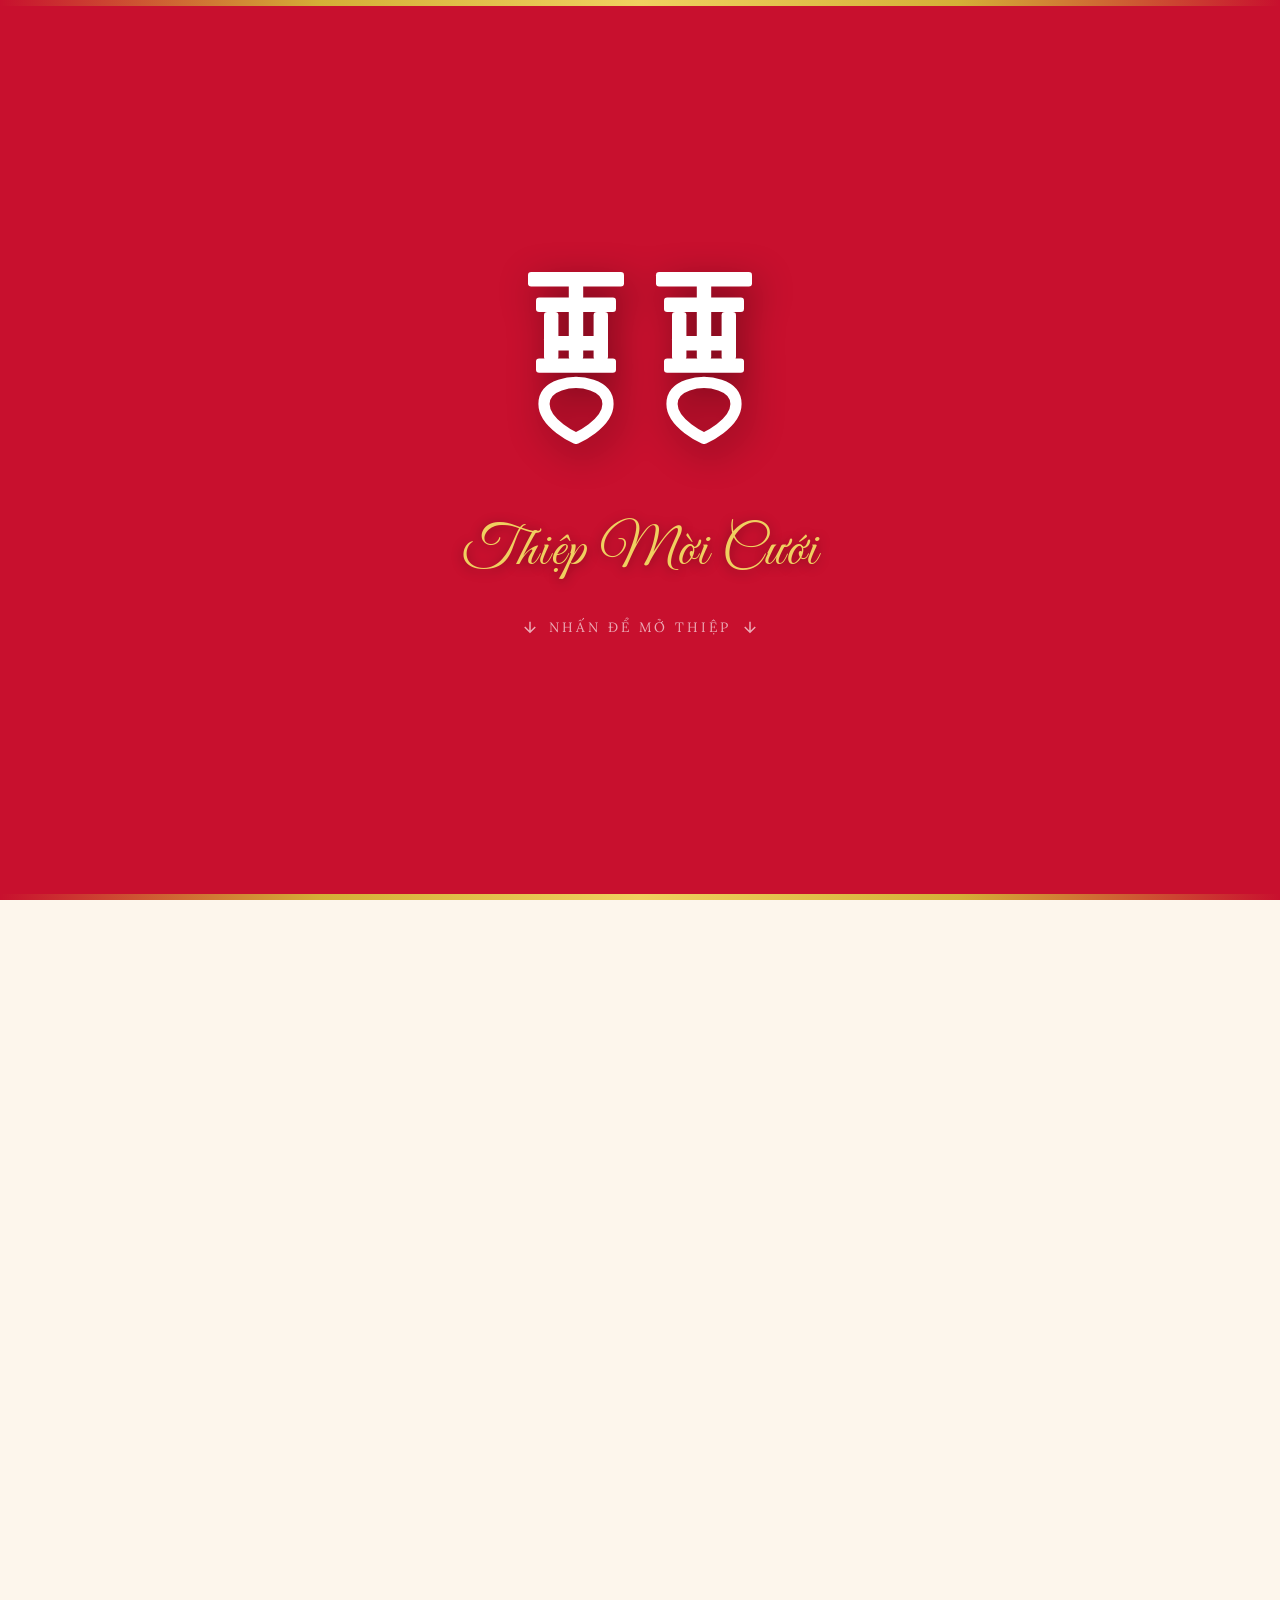
==== commit f9e80375: "end version" ====
--- a/index.html
+++ b/index.html
@@ -13,7 +13,7 @@
   <meta property="og:type"        content="website" />
   <meta property="og:title"       content="Thiệp Mời Cưới – Hải Lý &amp; Văn Cường" />
   <meta property="og:description" content="Trân trọng kính mời bạn đến dự lễ thành hôn của Văn Cường và Hải Lý" />
-  <meta property="og:image"       content="images/cover/1.jpg" />
+  <meta property="og:image"       content="images/cover/1.webp" />
   <meta name="twitter:card"       content="summary_large_image" />
 
   <link rel="preconnect" href="https://fonts.googleapis.com" />
@@ -93,9 +93,9 @@
       <!-- Phần trên: Ảnh cặp đôi slider (Hỗ trợ lướt tay) -->
       <div class="hero-photo" id="hero-slider">
         <div class="hero-slider-track" id="hero-track">
-          <div class="hero-slide"><img src="images/cover/1.jpg" alt="Văn Cường & Hải Lý" class="hero-photo-img" loading="eager" /></div>
-          <div class="hero-slide"><img src="images/cover/2.jpg" alt="Văn Cường & Hải Lý" class="hero-photo-img" loading="lazy" /></div>
-          <div class="hero-slide"><img src="images/cover/3.jpg" alt="Văn Cường & Hải Lý" class="hero-photo-img" loading="lazy" /></div>
+          <div class="hero-slide"><img src="images/cover/1.webp" alt="Văn Cường & Hải Lý" class="hero-photo-img" width="1200" height="1800" loading="eager" fetchpriority="high" decoding="sync" /></div>
+          <div class="hero-slide"><img src="images/cover/2.webp" alt="Văn Cường & Hải Lý" class="hero-photo-img" width="1200" height="1800" loading="lazy" decoding="async" /></div>
+          <div class="hero-slide"><img src="images/cover/3.webp" alt="Văn Cường & Hải Lý" class="hero-photo-img" width="1200" height="1800" loading="lazy" decoding="async" /></div>
         </div>
         <!-- Chỉ báo chấm -->
         <div class="hero-slider-dots" id="hero-dots"></div>
@@ -167,7 +167,10 @@
               src="images/groom/4.jpg"
               alt="Chú rể Nguyễn Văn Cường"
               class="person-photo-img"
+              width="600"
+              height="800"
               loading="lazy"
+              decoding="async"
             />
           </div>
           <div class="person-photo-frame"></div>
@@ -198,7 +201,10 @@
               src="images/bride/5.jpg"
               alt="Cô dâu Mai Thị Hải Lý"
               class="person-photo-img"
+              width="600"
+              height="800"
               loading="lazy"
+              decoding="async"
             />
           </div>
           <div class="person-photo-frame"></div>
@@ -307,11 +313,15 @@
             </div>
             <!-- Map -->
             <div class="map-item">
-              <div class="qr-box" style="padding: 0; overflow: hidden; border-radius: 12px;">
-                <iframe src="https://www.google.com/maps/embed?pb=!1m17!1m12!1m3!1d5588.167264202053!2d106.07519699449956!3d20.805268425212102!2m3!1f0!2f0!3f0!3m2!1i1024!2i768!4f13.1!3m2!1m1!2zMjDCsDQ4JzIwLjgiTiAxMDbCsDA0JzQzLjAiRQ!5e0!3m2!1svi!2s!4v1774176995070!5m2!1svi!2s" width="100%" height="220" style="border:0; display: block;" allowfullscreen="" loading="lazy" referrerpolicy="no-referrer-when-downgrade"></iframe>
-              </div>
+              <a href="https://www.google.com/maps/search/?api=1&query=20.805778,106.078611" target="_blank" class="map-lite-card">
+                <div class="map-lite-thumb" style="background-image: url('https://maps.googleapis.com/maps/api/staticmap?center=20.805778,106.078611&zoom=15&size=400x400&markers=color:red%7C20.805778,106.078611&key=YOUR_KEY_OPTIONAL');">
+                  <div class="map-lite-overlay">
+                    <span class="map-lite-btn">Xem bản đồ & Chỉ đường 📍</span>
+                  </div>
+                </div>
+              </a>
               <p class="qr-bank">📍 Ân Thi - Hưng Yên</p>
-              <p class="qr-account">Chỉ đường nhà Trai</p>
+              <p class="qr-account">Bản đồ nhà Trai</p>
             </div>
           </div>
         </div>
@@ -331,11 +341,15 @@
             </div>
             <!-- Map -->
             <div class="map-item">
-              <div class="qr-box" style="padding: 0; overflow: hidden; border-radius: 12px;">
-                <iframe src="https://www.google.com/maps/embed?pb=!1m17!1m12!1m3!1d7495.345976560345!2d105.81343527116394!3d20.06413545974829!2m3!1f0!2f0!3f0!3m2!1i1024!2i768!4f13.1!3m2!1m1!2zMjDCsDAzJzUwLjMiTiAxMDXCsDQ4JzQ4LjQiRQ!5e0!3m2!1svi!2s!4v1774176956114!5m2!1svi!2s" width="100%" height="220" style="border:0; display: block;" allowfullscreen="" loading="lazy" referrerpolicy="no-referrer-when-downgrade"></iframe>
-              </div>
+              <a href="https://www.google.com/maps/search/?api=1&query=20.063972,105.813444" target="_blank" class="map-lite-card">
+                <div class="map-lite-thumb" style="background-image: url('https://maps.googleapis.com/maps/api/staticmap?center=20.063972,105.813444&zoom=15&size=400x400&markers=color:red%7C20.063972,105.813444&key=YOUR_KEY_OPTIONAL');">
+                  <div class="map-lite-overlay">
+                    <span class="map-lite-btn">Xem bản đồ & Chỉ đường 📍</span>
+                  </div>
+                </div>
+              </a>
               <p class="qr-bank">📍 Hà Trung - Thanh Hoá</p>
-              <p class="qr-account">Chỉ đường nhà Gái</p>
+              <p class="qr-account">Bản đồ nhà Gái</p>
             </div>
           </div>
         </div>
@@ -373,7 +387,8 @@
               alt="Lần đầu gặp nhau"
               class="tl2-photo-img"
               loading="lazy"
-            />
+              decoding="async"
+          />
           </div>
         </div>
 
@@ -388,11 +403,12 @@
           <div class="tl2-dot"></div>
           <div class="tl2-photo">
             <img
-              src="images/story/z7645743670129_f21bcc566aed284ad19f9def90bb7ffd2.jpg"
+              src="images/story/2.webp"
               alt="Chính thức hẹn hò"
               class="tl2-photo-img"
               loading="lazy"
-            />
+              decoding="async"
+          />
           </div>
         </div>
 
@@ -411,7 +427,8 @@
               alt="Chuyến du lịch đầu tiên"
               class="tl2-photo-img"
               loading="lazy"
-            />
+              decoding="async"
+          />
           </div>
         </div>
 
@@ -428,7 +445,8 @@
               alt="Lời cầu hôn"
               class="tl2-photo-img"
               loading="lazy"
-            />
+              decoding="async"
+          />
           </div>
         </div>
 
@@ -454,6 +472,7 @@
             alt="Khoảnh khắc 1"
             class="gallery-img"
             loading="lazy"
+            decoding="async"
           />
           <div class="gallery-overlay"><span>💕</span></div>
         </div>
@@ -465,6 +484,7 @@
             alt="Khoảnh khắc 2"
             class="gallery-img"
             loading="lazy"
+            decoding="async"
           />
           <div class="gallery-overlay"><span>💕</span></div>
         </div>
@@ -475,6 +495,7 @@
             alt="Khoảnh khắc 3"
             class="gallery-img"
             loading="lazy"
+            decoding="async"
           />
           <div class="gallery-overlay"><span>💕</span></div>
         </div>
@@ -486,6 +507,7 @@
             alt="Khoảnh khắc 4"
             class="gallery-img"
             loading="lazy"
+            decoding="async"
           />
           <div class="gallery-overlay"><span>💕</span></div>
         </div>
@@ -496,6 +518,7 @@
             alt="Khoảnh khắc 5"
             class="gallery-img"
             loading="lazy"
+            decoding="async"
           />
           <div class="gallery-overlay"><span>💕</span></div>
         </div>
@@ -507,6 +530,7 @@
             alt="Khoảnh khắc 6"
             class="gallery-img"
             loading="lazy"
+            decoding="async"
           />
           <div class="gallery-overlay"><span>💕</span></div>
         </div>
@@ -518,16 +542,18 @@
             alt="Khoảnh khắc 7"
             class="gallery-img"
             loading="lazy"
-          />
-          <div class="gallery-overlay"><span>💕</span></div>
-        </div>
-
-        <div class="gallery-item">
-          <img
-            src="images/gallery/_TTT3084.jpg"
+            decoding="async"
+          />
+          <div class="gallery-overlay"><span>💕</span></div>
+        </div>
+
+        <div class="gallery-item">
+          <img
+            src="images/gallery/tttt.jpg"
             alt="Khoảnh khắc 8"
             class="gallery-img"
             loading="lazy"
+            decoding="async"
           />
           <div class="gallery-overlay"><span>💕</span></div>
         </div>
@@ -538,6 +564,7 @@
             alt="Khoảnh khắc 9"
             class="gallery-img"
             loading="lazy"
+            decoding="async"
           />
           <div class="gallery-overlay"><span>💕</span></div>
         </div>
@@ -548,6 +575,7 @@
             alt="Khoảnh khắc 10"
             class="gallery-img"
             loading="lazy"
+            decoding="async"
           />
           <div class="gallery-overlay"><span>💕</span></div>
         </div>
@@ -558,6 +586,7 @@
             alt="Khoảnh khắc 11"
             class="gallery-img"
             loading="lazy"
+            decoding="async"
           />
           <div class="gallery-overlay"><span>💕</span></div>
         </div>
@@ -568,16 +597,18 @@
             alt="Khoảnh khắc 12"
             class="gallery-img"
             loading="lazy"
-          />
-          <div class="gallery-overlay"><span>💕</span></div>
-        </div>
-
-        <div class="gallery-item">
-          <img
-            src="images/gallery/tttt.jpg"
+            decoding="async"
+          />
+          <div class="gallery-overlay"><span>💕</span></div>
+        </div>
+
+        <div class="gallery-item">
+          <img
+            src="images/gallery/_TTT3084.jpg"
             alt="Khoảnh khắc 13"
             class="gallery-img"
             loading="lazy"
+            decoding="async"
           />
           <div class="gallery-overlay"><span>💕</span></div>
         </div>
--- a/css/style.css
+++ b/css/style.css
@@ -38,6 +38,7 @@
   cursor: pointer;
   transition: transform 1.3s cubic-bezier(.77,0,.18,1);
   transform-origin: top center;
+  will-change: transform;
 }
 /* Accessibility: hiển thị outline khi focus bằng bàn phím */
 #curtain:focus-visible {
@@ -122,8 +123,18 @@
 .section-header { text-align: center; margin-bottom: 15px; }
 
 /* Scroll reveal */
-.reveal { opacity: 0; transform: translateY(30px); transition: opacity .8s ease, transform .8s ease; }
+.reveal {
+  opacity: 0; 
+  transform: translateY(30px); 
+  transition: opacity .8s ease, transform .8s ease;
+}
 .reveal.visible { opacity: 1; transform: translateY(0); }
+
+/* Optimize major section rendering */
+section {
+  content-visibility: auto;
+  contain-intrinsic-size: 1px 600px;
+}
 
 /* ===========================================================
    SITE HEADER (sticky)
@@ -134,11 +145,16 @@
   z-index: 500;
   background: rgba(255,255,255,0.97);
   backdrop-filter: blur(12px);
+  -webkit-backdrop-filter: blur(12px);
   border-bottom: 1px solid rgba(212,175,55,0.15);
   box-shadow: 0 2px 20px rgba(0,0,0,0.04);
   transition: opacity .6s ease, box-shadow 0.3s ease;
   opacity: 0;
   pointer-events: none;
+  will-change: transform, opacity;
+}
+@media (max-width: 768px) {
+  .site-header { backdrop-filter: none; -webkit-backdrop-filter: none; background: rgba(255,255,255,0.95); }
 }
 .site-header.visible {
   opacity: 1;
@@ -279,6 +295,7 @@
   -webkit-backface-visibility: hidden;
   transform: scale(1) translateZ(0);
   transition: transform 6s linear;
+  image-rendering: -webkit-optimize-contrast; /* Giúp ảnh nét hơn khi zoom nhẹ */
 }
 .hero-photo-img[src*="3.jpg"] {
   object-position: center 24%;
@@ -426,82 +443,6 @@
 }
 
 /* ===========================================================
-   2. INVITATION CARD
-=========================================================== */
-.invitation-card-section {
-  background: var(--cream);
-  padding: 80px 20px;
-  position: relative;
-  display: flex; align-items: center; justify-content: center;
-}
-
-/* Corner decorations */
-.card-corner {
-  position: absolute; width: 100px; height: 100px;
-  background-image: url("data:image/svg+xml,%3Csvg viewBox='0 0 100 100' xmlns='http://www.w3.org/2000/svg'%3E%3Cpath d='M0 0 Q50 0 50 50 Q50 0 100 0' stroke='%23d4af37' stroke-width='1.5' fill='none'/%3E%3Ccircle cx='8' cy='8' r='3' fill='%23d4af37' opacity='.6'/%3E%3C/svg%3E");
-  background-size: contain; background-repeat: no-repeat; opacity: .4;
-}
-.card-corner--tl { top: 20px; left: 20px; }
-.card-corner--tr { top: 20px; right: 20px; transform: rotate(90deg); }
-.card-corner--bl { bottom: 20px; left: 20px; transform: rotate(270deg); }
-.card-corner--br { bottom: 20px; right: 20px; transform: rotate(180deg); }
-
-.card-body {
-  max-width: 680px; width: 100%;
-  background: white;
-  border: 1px solid rgba(212,175,55,.3);
-  border-radius: 20px;
-  padding: clamp(40px,8vw,80px) clamp(30px,6vw,60px);
-  box-shadow: 0 20px 80px rgba(155,11,34,.08), 0 4px 20px rgba(212,175,55,.1);
-  text-align: center;
-  position: relative;
-}
-.card-body::before {
-  content: '';
-  position: absolute; inset: 8px;
-  border: 1px solid rgba(212,175,55,.2);
-  border-radius: 14px; pointer-events: none;
-}
-
-.card-songhy { margin-bottom: 20px; }
-.card-invite-label {
-  font-family: 'Playfair Display', serif;
-  font-size: .72rem; letter-spacing: 5px; text-transform: uppercase;
-  color: var(--text-lt); margin-bottom: 10px;
-}
-.card-title {
-  font-family: 'Playfair Display', serif;
-  font-size: clamp(1.6rem,4vw,2.4rem); color: var(--red-dk);
-  margin-bottom: 6px; font-weight: 700;
-}
-.card-names-big {
-  font-family: 'Great Vibes', cursive;
-  font-size: clamp(2.5rem,7vw,4rem); color: var(--red);
-  line-height: 1.1;
-}
-.card-names-big span { color: var(--gold); }
-
-.card-body-text {
-  font-family: 'Lora', serif;
-  font-size: .95rem; line-height: 1.9; color: var(--text-lt);
-  font-style: italic; margin: 16px 0;
-}
-.card-body-text strong { color: var(--red-dk); font-style: normal; font-weight: 600; }
-
-.card-divider-ornament {
-  color: var(--gold); font-size: 1.2rem; letter-spacing: 8px;
-  margin: 20px 0;
-}
-
-.card-families {
-  display: flex; align-items: center; justify-content: center;
-  gap: 16px; flex-wrap: wrap;
-  font-family: 'Playfair Display', serif;
-  font-size: .85rem; color: var(--text-lt); letter-spacing: 2px;
-}
-.amp-small { color: var(--gold); font-size: 1.4rem; }
-
-/* ===========================================================
    3 & 4. PERSON SECTIONS (Chu re / Co dau)
 =========================================================== */
 .person-section { padding: 50px 20px; }
@@ -568,48 +509,30 @@
   box-shadow: 0 2px 8px rgba(212,175,55,.1);
 }
 
-/* ===========================================================
-   5. FAMILIES
-=========================================================== */
-.families-section {
-  padding: 50px 20px;
-  background: linear-gradient(135deg, var(--red-dk) 0%, var(--red) 100%);
-  color: white; text-align: center;
-}
-.families-section .section-tag { color: var(--gold-lt); }
-.families-section .section-title { color: white; }
-.families-section .gold-line { background: linear-gradient(90deg, transparent, var(--gold-lt), transparent); }
-
-.families-grid {
-  max-width: 760px; margin: 0 auto;
-  display: flex; align-items: center; justify-content: center;
-  gap: 30px; flex-wrap: wrap;
-}
-.family-card {
-  background: rgba(255,255,255,.1); backdrop-filter: blur(10px);
-  border: 1px solid rgba(255,255,255,.2);
-  border-radius: 20px; padding: 36px 32px;
-  flex: 1; min-width: 220px; max-width: 280px;
-  transition: transform .3s, box-shadow .3s;
-}
-.family-card:hover { transform: translateY(-6px); box-shadow: 0 16px 40px rgba(0,0,0,.2); }
-.family-icon { font-size: 2rem; margin-bottom: 12px; }
-.family-side {
-  font-family: 'Playfair Display', serif;
-  font-size: 1.2rem; color: var(--gold-lt); margin-bottom: 12px;
-  font-weight: 600; letter-spacing: 3px;
-}
-.family-divider {
-  width: 60px; height: 1px; margin: 12px auto;
-  background: rgba(240,208,96,.4);
-}
-.family-parent {
-  font-family: 'Lora', serif;
-  font-size: .9rem; color: rgba(255,255,255,.85); line-height: 1.8;
-}
-.parent-role { font-family: 'Playfair Display', serif; color: var(--gold-lt); font-size: .7rem; letter-spacing: 2px; text-transform: uppercase; }
-.family-address { margin-top: 12px; font-size: .85rem; color: rgba(255,255,255,.6); }
-.family-heart { font-size: 2.5rem; color: var(--gold-lt); flex-shrink: 0; }
+/* Responsive: Center person-section content */
+@media (max-width: 768px) {
+  .person-inner, 
+  .person-inner--reverse {
+    flex-direction: column !important;
+    text-align: center;
+    gap: 40px;
+  }
+  .person-photo-wrap {
+    flex: 0 0 auto;
+    margin: 0 auto;
+  }
+  .person-info {
+    min-width: unset;
+    width: 100%;
+  }
+  .person-info .gold-line--left {
+    margin-left: auto;
+    margin-right: auto;
+  }
+  .person-tags {
+    justify-content: center;
+  }
+}
 
 /* ===========================================================
    6. STORY / TIMELINE
@@ -684,6 +607,8 @@
   object-position: center;
   display: block;
   transition: transform .5s ease;
+  will-change: transform;
+  image-rendering: -webkit-optimize-contrast;
 }
 .tl2-photo:hover .tl2-photo-img { transform: scale(1.05); }
 
@@ -755,14 +680,20 @@
   .gallery-item { width: calc(33.333% - 10px); }
 }
 
-/* Responsive grid */
 @media (max-width: 768px) {
   .gallery-item { width: calc(50% - 7.5px); }
-  .tl2-item { flex-direction: column !important; gap: 20px; }
+  .tl2-item { flex-direction: column !important; gap: 30px; align-items: stretch; }
+  .tl2-content, .tl2-photo { width: 100%; flex: none; }
   .tl2-content { padding: 0; text-align: center !important; }
   .tl2-dot { display: none; }
   .tl2-desc { text-align-last: center !important; }
   .timeline-v2::before { left: 20px; display: none; }
+
+  /* Bớt bóng đổ trên mobile để mượt hơn */
+  .hero-card, .event-card, .person-photo-placeholder, .tl2-photo, .qr-card {
+    box-shadow: 0 6px 20px rgba(0,0,0,0.1) !important;
+  }
+  .family-card:hover, .event-card:hover { transform: none; }
 }
 
 /* ===========================================================
@@ -878,6 +809,7 @@
   display: flex; align-items: center; justify-content: center;
   color: var(--red); box-shadow: 0 10px 25px rgba(0,0,0,.1);
   cursor: pointer; transition: all .3s;
+  will-change: transform;
 }
 .music-toggle.playing { animation: rotate 4s linear infinite; background: var(--red); color: white; }
 @keyframes rotate { from { transform: rotate(0); } to { transform: rotate(360deg); } }
@@ -1013,3 +945,55 @@
   }
 }
 
+
+/* Lite Map Styling */
+.map-lite-card {
+  display: block;
+  text-decoration: none;
+  border-radius: 12px;
+  overflow: hidden;
+  box-shadow: 0 4px 15px rgba(0,0,0,0.05);
+  transition: transform 0.3s ease;
+  border: 1px solid rgba(212, 175, 55, 0.2);
+  margin-bottom: 12px;
+}
+.map-lite-card:hover {
+  transform: translateY(-4px);
+  box-shadow: 0 8px 25px rgba(0,0,0,0.1);
+}
+.map-lite-thumb {
+  width: 100%;
+  height: 220px;
+  background-size: cover;
+  background-position: center;
+  background-color: #f0f0f0;
+  position: relative;
+}
+.map-lite-overlay {
+  position: absolute;
+  inset: 0;
+  background: rgba(0,0,0,0.25);
+  display: flex;
+  align-items: center;
+  justify-content: center;
+  transition: background 0.3s ease;
+}
+.map-lite-card:hover .map-lite-overlay {
+  background: rgba(0,0,0,0.15);
+}
+.map-lite-btn {
+  background: white;
+  color: var(--red-dk);
+  padding: 10px 18px;
+  border-radius: 30px;
+  font-family: 'Lora', serif;
+  font-size: 0.85rem;
+  font-weight: 600;
+  box-shadow: 0 4px 12px rgba(0,0,0,0.2);
+  transition: all 0.3s ease;
+}
+.map-lite-card:hover .map-lite-btn {
+  background: var(--red);
+  color: white;
+  transform: scale(1.05);
+}
